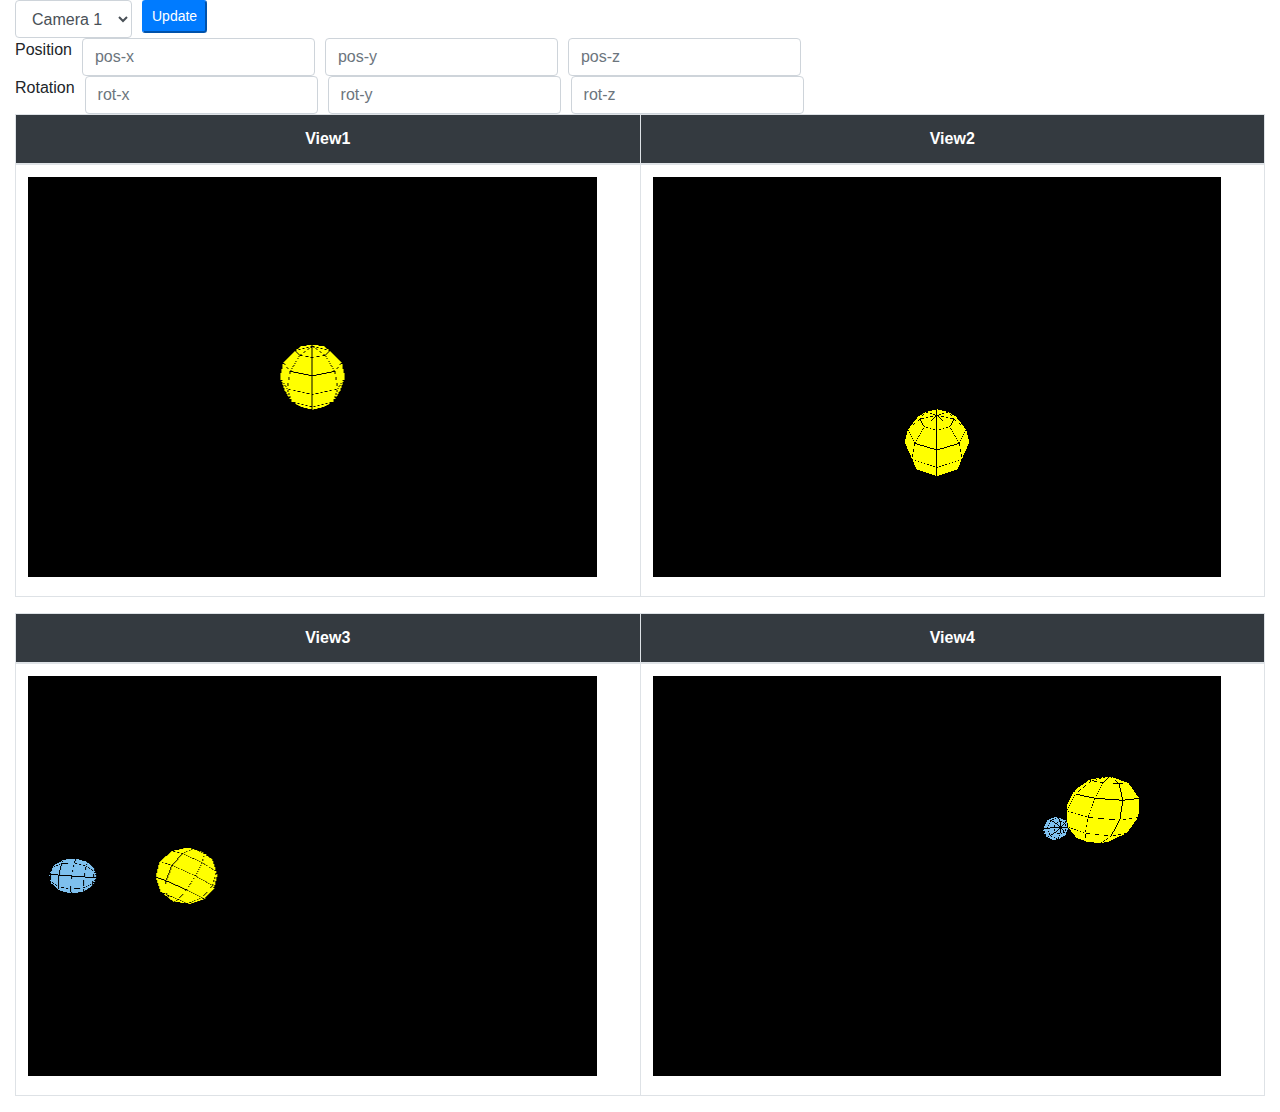
==== index.html @ ecc68f5f "Initial commit" ====
<!DOCTYPE html>
<html>

<head>
    <meta charset="utf-8">
    <title>Perspective</title>
    <link href="./css/base.css" rel="stylesheet">
    <link href="./css/bootstrap.min.css" rel="stylesheet">
    <script src="./js/three.js"></script>
    <script src="./js/app.js"></script>

    <style type="text/css">
        div.view {
            border: 2px solid red;
            margin: 5px;
        }
    </style>
</head>

<body>
    <div class="container-fluid">
        <div class="row">
            <div class="col-12">
                <div class="form-row">
                    <div class="col-auto">
                        <select class="form-control" id="selectedCamera" onchange="onSelectedCameraChange()">
                            <option value="camera1">Camera 1</option>
                            <option value="camera2">Camera 2</option>
                            <option value="camera3">Camera 3</option>
                            <option value="camera4">Camera 4</option>
                        </select>
                    </div>
                    <div class="col-auto">
                        <button class="btn-sm btn-primary" onclick="onUpdate()">Update</button>
                    </div>
                </div>
            </div>
            <div class="col-12">
                <div class="form-row">
                    <div class="col-auto">
                        <label>Position</label>
                    </div>
                    <div class="col-auto">
                        <input type="text" class="form-control" placeholder="pos-x" id="posx">
                    </div>
                    <div class="col-auto">
                        <input type="text" class="form-control" placeholder="pos-y" id="posy">
                    </div>
                    <div class="col-auto">
                        <input type="text" class="form-control" placeholder="pos-z" id="posz">
                    </div>
                </div>
                <div class="form-row">
                    <div class="col-auto">
                        <label>Rotation</label>
                    </div>
                    <div class="col-auto">
                        <input type="text" class="form-control" placeholder="rot-x" id="rotx">
                    </div>
                    <div class="col-auto">
                        <input type="text" class="form-control" placeholder="rot-y" id="roty">
                    </div>
                    <div class="col-auto">
                        <input type="text" class="form-control" placeholder="rot-z" id="rotz">
                    </div>
                </div>
            </div>
        </div>
        <div class="row">
            <div class="col-12">
                <table class="table table-bordered">
                    <thead class="bg-dark text-white">
                        <tr>
                            <th class="text-center">View1</th>
                            <th class="text-center">View2</th>
                        </tr>
                    </thead>
                    <tbody>
                        <tr>
                            <td>
                                <div id="view1">

                                </div>
                            </td>
                            <td>
                                <div id="view2">

                                </div>
                            </td>
                        </tr>
                    </tbody>
                </table>
                <table class="table table-bordered">
                    <thead class="bg-dark text-white">
                        <tr>
                            <th class="text-center">View3</th>
                            <th class="text-center">View4</th>
                        </tr>
                    </thead>
                    <tbody>
                        <tr>
                            <td>
                                <div id="view3">

                                </div>
                            </td>
                            <td>
                                <div id="view4">

                                </div>
                            </td>
                        </tr>
                    </tbody>
                </table>
            </div>
        </div>
    </div>
</body>

</html>
---- css/base.css ----
body {
    margin: 0;
}

canvas {
    width: 100%;
    height: 100%
}
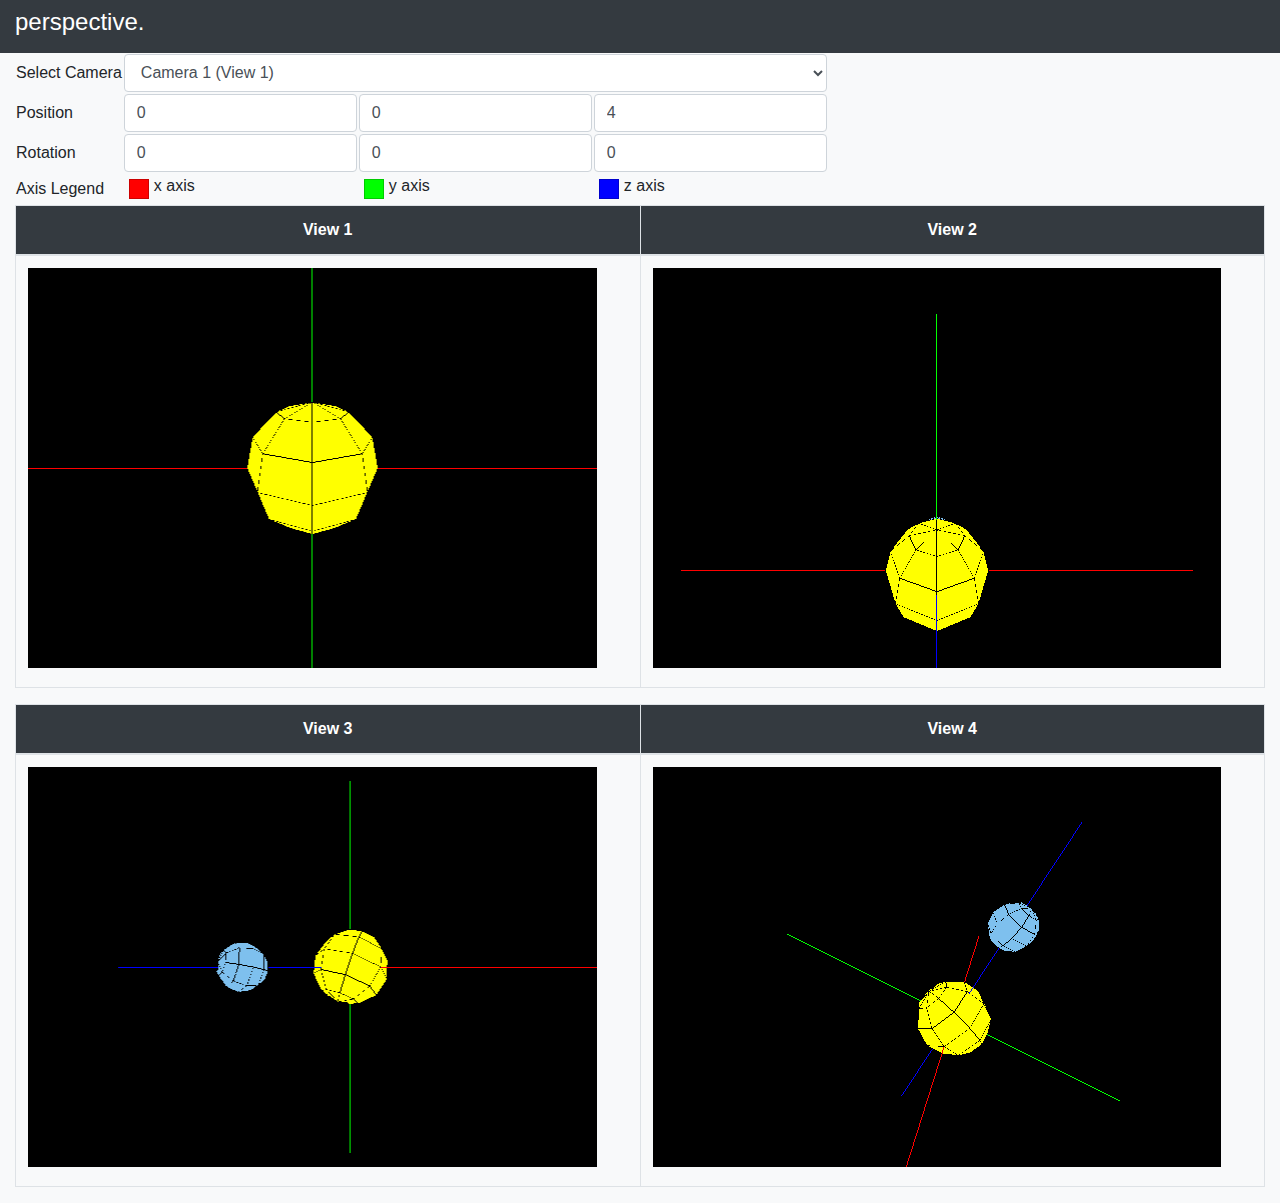
==== commit 14b4c20e: "Adjusted defaults & minor UI improvements" ====
--- a/index.html
+++ b/index.html
@@ -18,52 +18,71 @@
 </head>
 
 <body>
-    <div class="container-fluid">
+    <div class="container-fluid bg-light">
+        <div class="row py-2 bg-dark text-white">
+            <div class="col-12">
+                <h4>perspective.</h4>
+            </div>
+        </div>
         <div class="row">
             <div class="col-12">
-                <div class="form-row">
-                    <div class="col-auto">
-                        <select class="form-control" id="selectedCamera" onchange="onSelectedCameraChange()">
-                            <option value="camera1">Camera 1</option>
-                            <option value="camera2">Camera 2</option>
-                            <option value="camera3">Camera 3</option>
-                            <option value="camera4">Camera 4</option>
-                        </select>
-                    </div>
-                    <div class="col-auto">
-                        <button class="btn-sm btn-primary" onclick="onUpdate()">Update</button>
-                    </div>
-                </div>
-            </div>
-            <div class="col-12">
-                <div class="form-row">
-                    <div class="col-auto">
-                        <label>Position</label>
-                    </div>
-                    <div class="col-auto">
-                        <input type="text" class="form-control" placeholder="pos-x" id="posx">
-                    </div>
-                    <div class="col-auto">
-                        <input type="text" class="form-control" placeholder="pos-y" id="posy">
-                    </div>
-                    <div class="col-auto">
-                        <input type="text" class="form-control" placeholder="pos-z" id="posz">
-                    </div>
-                </div>
-                <div class="form-row">
-                    <div class="col-auto">
-                        <label>Rotation</label>
-                    </div>
-                    <div class="col-auto">
-                        <input type="text" class="form-control" placeholder="rot-x" id="rotx">
-                    </div>
-                    <div class="col-auto">
-                        <input type="text" class="form-control" placeholder="rot-y" id="roty">
-                    </div>
-                    <div class="col-auto">
-                        <input type="text" class="form-control" placeholder="rot-z" id="rotz">
-                    </div>
-                </div>
+                <table>
+                    <tr>
+                        <td>
+                            Select Camera
+                        </td>
+                        <td colspan="3">
+                            <select class="form-control" id="selectedCamera" onchange="onSelectedCameraChange()">
+                                <option value="camera1">Camera 1 (View 1)</option>
+                                <option value="camera2" disabled>Camera 2 (View 2)</option>
+                                <option value="camera3">Camera 3 (View 3)</option>
+                                <option value="camera4">Camera 4 (View 4)</option>
+                            </select>
+                        </td>
+                    </tr>
+                    <tr>
+                        <td>Position</td>
+                        <td>
+                            <input type="number" class="form-control" placeholder="pos-x" id="posx"
+                                onchange="onUpdate()">
+                        </td>
+                        <td>
+                            <input type="number" class="form-control" placeholder="pos-y" id="posy"
+                                onchange="onUpdate()">
+                        </td>
+                        <td>
+                            <input type="number" class="form-control" placeholder="pos-z" id="posz"
+                                onchange="onUpdate()">
+                        </td>
+                    </tr>
+                    <tr>
+                        <td>Rotation</td>
+                        <td>
+                            <input type="number" class="form-control" placeholder="rot-x" id="rotx"
+                                onchange="onUpdate()">
+                        </td>
+                        <td>
+                            <input type="number" class="form-control" placeholder="rot-y" id="roty"
+                                onchange="onUpdate()">
+                        </td>
+                        <td>
+                            <input type="number" class="form-control" placeholder="rot-z" id="rotz"
+                                onchange="onUpdate()">
+                        </td>
+                    </tr>
+                    <tr>
+                        <td>Axis Legend</td>
+                        <td>
+                            <div class="color-legend x-axis-legend"></div> x axis
+                        </td>
+                        <td>
+                            <div class="color-legend y-axis-legend"></div> y axis
+                        </td>
+                        <td>
+                            <div class="color-legend z-axis-legend"></div> z axis
+                        </td>
+                    </tr>
+                </table>
             </div>
         </div>
         <div class="row">
@@ -71,8 +90,8 @@
                 <table class="table table-bordered">
                     <thead class="bg-dark text-white">
                         <tr>
-                            <th class="text-center">View1</th>
-                            <th class="text-center">View2</th>
+                            <th class="text-center">View 1</th>
+                            <th class="text-center">View 2</th>
                         </tr>
                     </thead>
                     <tbody>
@@ -93,8 +112,8 @@
                 <table class="table table-bordered">
                     <thead class="bg-dark text-white">
                         <tr>
-                            <th class="text-center">View3</th>
-                            <th class="text-center">View4</th>
+                            <th class="text-center">View 3</th>
+                            <th class="text-center">View 4</th>
                         </tr>
                     </thead>
                     <tbody>
--- a/css/base.css
+++ b/css/base.css
@@ -5,4 +5,24 @@
 canvas {
     width: 100%;
     height: 100%
+}
+
+.color-legend {
+    float: left;
+    width: 20px;
+    height: 20px;
+    margin: 5px;
+    border: 1px solid rgba(0, 0, 0, .2);
+}
+  
+.x-axis-legend {
+    background: #ff0000;
+}
+
+.y-axis-legend {
+    background: #00ff00;
+}
+
+.z-axis-legend {
+    background: #0000ff;
 }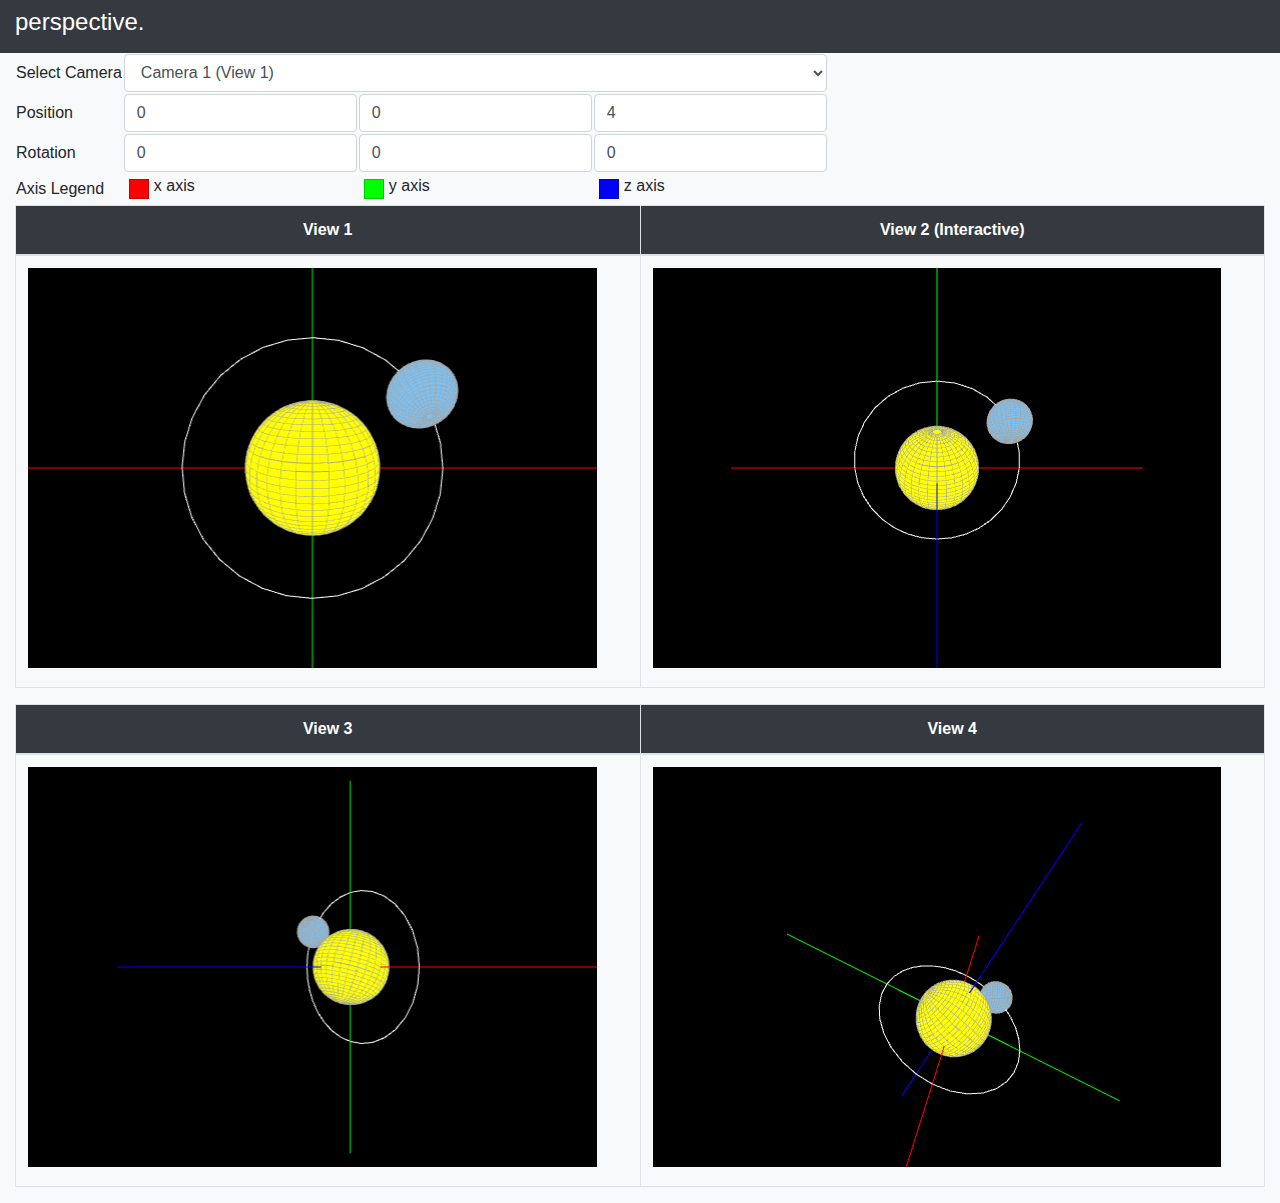
==== commit 1b13d30c: "Add interactive view" ====
--- a/index.html
+++ b/index.html
@@ -7,6 +7,7 @@
     <link href="./css/base.css" rel="stylesheet">
     <link href="./css/bootstrap.min.css" rel="stylesheet">
     <script src="./js/three.js"></script>
+    <script src="./js/orbitControls.js"></script>
     <script src="./js/app.js"></script>
 
     <style type="text/css">
@@ -34,7 +35,6 @@
                         <td colspan="3">
                             <select class="form-control" id="selectedCamera" onchange="onSelectedCameraChange()">
                                 <option value="camera1">Camera 1 (View 1)</option>
-                                <option value="camera2" disabled>Camera 2 (View 2)</option>
                                 <option value="camera3">Camera 3 (View 3)</option>
                                 <option value="camera4">Camera 4 (View 4)</option>
                             </select>
@@ -91,7 +91,7 @@
                     <thead class="bg-dark text-white">
                         <tr>
                             <th class="text-center">View 1</th>
-                            <th class="text-center">View 2</th>
+                            <th class="text-center">View 2 (Interactive)</th>
                         </tr>
                     </thead>
                     <tbody>
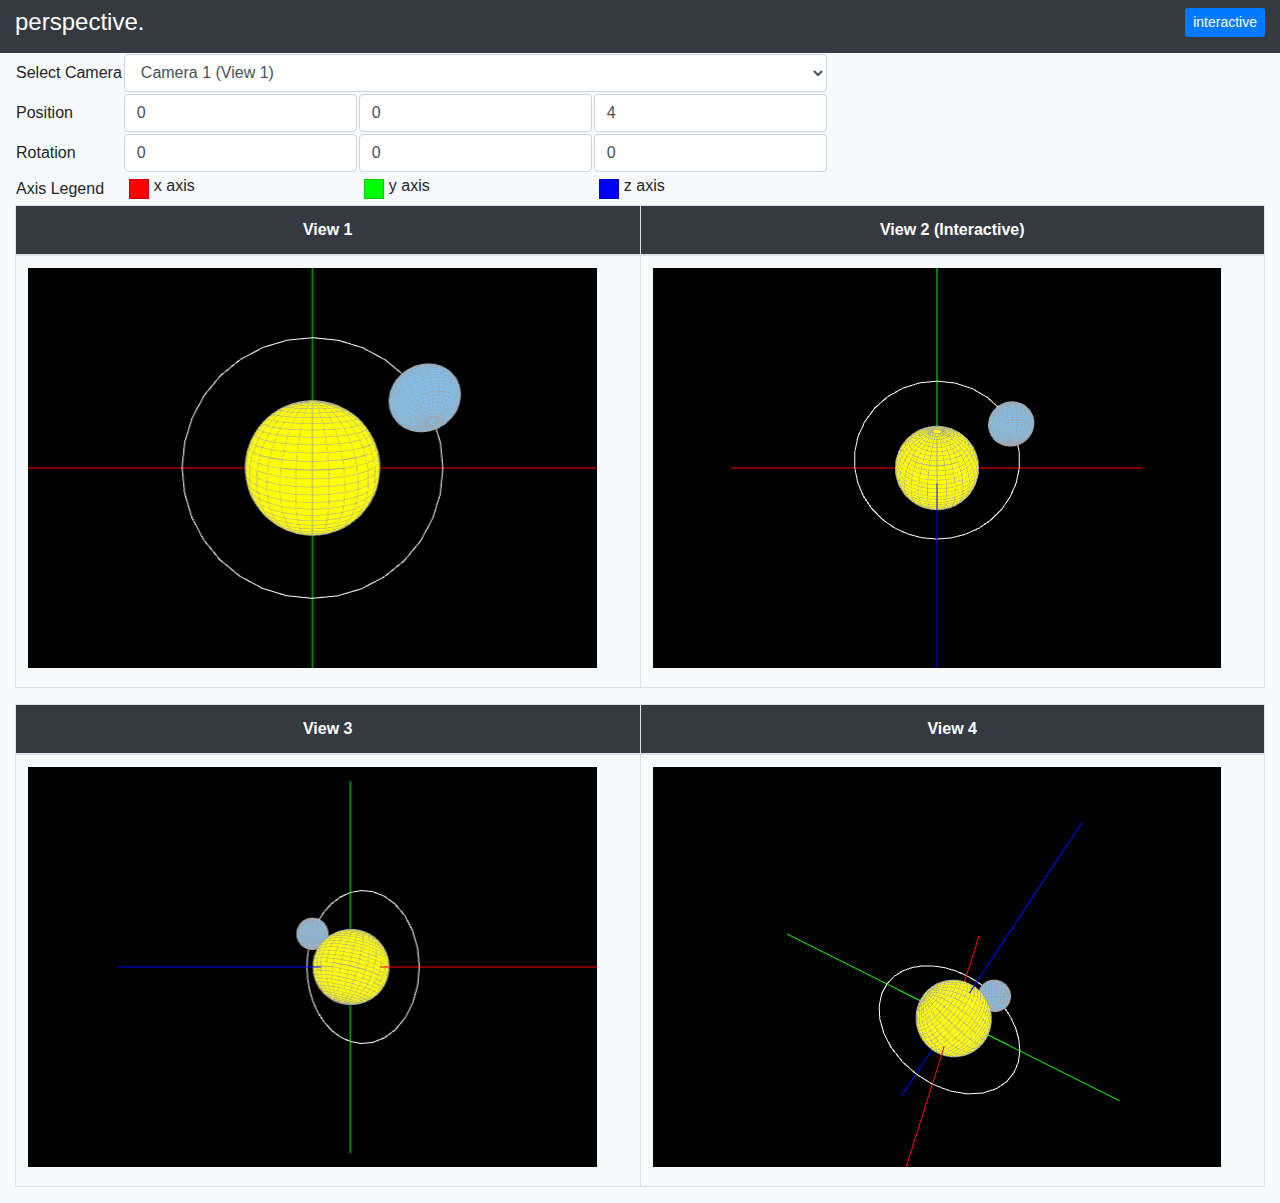
==== commit e65a00a4: "Add page with single interactive view" ====
--- a/index.html
+++ b/index.html
@@ -21,8 +21,11 @@
 <body>
     <div class="container-fluid bg-light">
         <div class="row py-2 bg-dark text-white">
-            <div class="col-12">
+            <div class="col-sm-12 col-md-9">
                 <h4>perspective.</h4>
+            </div>
+            <div class="col-sm-12 col-md">
+                <a class="float-right btn-sm btn-primary" href="./interactive.html">interactive</a>
             </div>
         </div>
         <div class="row">
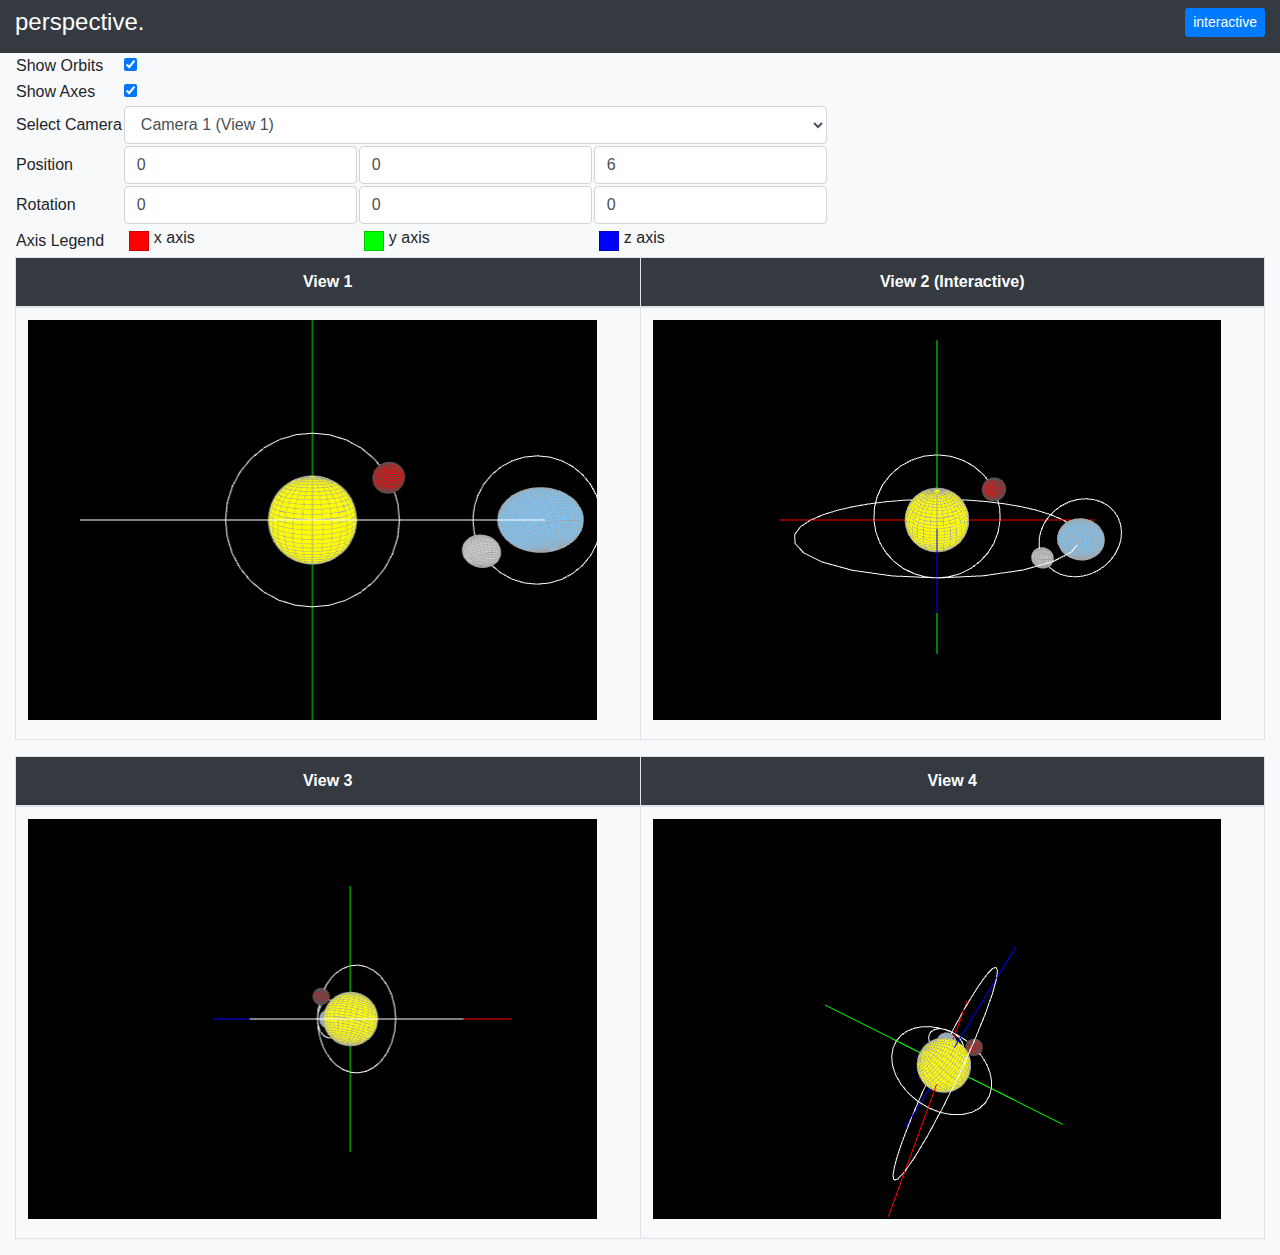
==== commit b3fdc308: "Added another planet, added few settings to show/hide orbit, axes" ====
--- a/index.html
+++ b/index.html
@@ -31,6 +31,18 @@
         <div class="row">
             <div class="col-12">
                 <table>
+                    <tr>
+                        <td>Show Orbits</td>
+                        <td>
+                            <input type='checkbox' onchange="onOrbitSettingChange(this)" checked>
+                        </td>
+                    </tr>
+                    <tr>
+                        <td>Show Axes</td>
+                        <td>
+                            <input type='checkbox' onchange="onAxesSettingChange(this)" checked>
+                        </td>
+                    </tr>
                     <tr>
                         <td>
                             Select Camera
@@ -73,7 +85,7 @@
                                 onchange="onUpdate()">
                         </td>
                     </tr>
-                    <tr>
+                    <tr id="axisLegend">
                         <td>Axis Legend</td>
                         <td>
                             <div class="color-legend x-axis-legend"></div> x axis
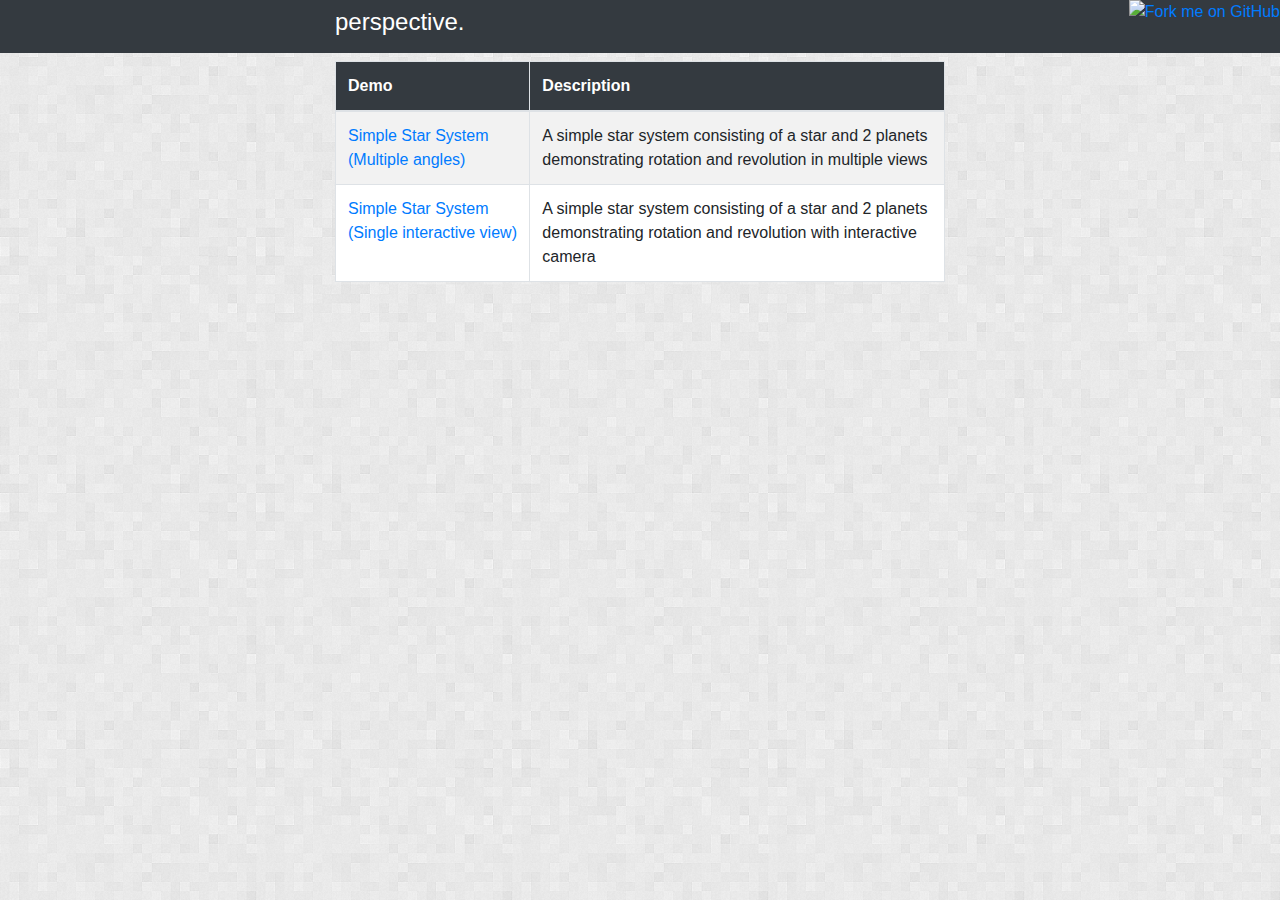
==== commit c08a1c3f: "cleanup, update README" ====
--- a/index.html
+++ b/index.html
@@ -1,148 +1,50 @@
 <!DOCTYPE html>
-<html>
+<html lang="en">
 
 <head>
-    <meta charset="utf-8">
-    <title>Perspective</title>
-    <link href="./css/base.css" rel="stylesheet">
+    <meta charset="UTF-8">
+    <meta name="viewport" content="width=device-width, initial-scale=1.0">
+    <meta http-equiv="X-UA-Compatible" content="ie=edge">
+    <title>perspecive.</title>
     <link href="./css/bootstrap.min.css" rel="stylesheet">
-    <script src="./js/three.js"></script>
-    <script src="./js/orbitControls.js"></script>
-    <script src="./js/app.js"></script>
+    <style>
+        body {
+            background-image: url('./assets/patterns/bright_squares256.png');
+        }
 
-    <style type="text/css">
-        div.view {
-            border: 2px solid red;
-            margin: 5px;
+        table {
+            background-color: #fff;
         }
     </style>
 </head>
 
 <body>
-    <div class="container-fluid bg-light">
+    <a href="https://github.com/cyberpirate92/perspective/"><img
+            style="position: absolute; top: 0; right: 0; border: 0;"
+            src="https://s3.amazonaws.com/github/ribbons/forkme_right_darkblue_121621.png" alt="Fork me on GitHub"></a>
+    <div class="container-fluid">
         <div class="row py-2 bg-dark text-white">
-            <div class="col-sm-12 col-md-9">
+            <div class="col-sm-12 offset-md-3 col-md-6">
                 <h4>perspective.</h4>
             </div>
-            <div class="col-sm-12 col-md">
-                <a class="float-right btn-sm btn-primary" href="./interactive.html">interactive</a>
-            </div>
         </div>
-        <div class="row">
-            <div class="col-12">
-                <table>
-                    <tr>
-                        <td>Show Orbits</td>
-                        <td>
-                            <input type='checkbox' onchange="onOrbitSettingChange(this)" checked>
-                        </td>
-                    </tr>
-                    <tr>
-                        <td>Show Axes</td>
-                        <td>
-                            <input type='checkbox' onchange="onAxesSettingChange(this)" checked>
-                        </td>
-                    </tr>
-                    <tr>
-                        <td>
-                            Select Camera
-                        </td>
-                        <td colspan="3">
-                            <select class="form-control" id="selectedCamera" onchange="onSelectedCameraChange()">
-                                <option value="camera1">Camera 1 (View 1)</option>
-                                <option value="camera3">Camera 3 (View 3)</option>
-                                <option value="camera4">Camera 4 (View 4)</option>
-                            </select>
-                        </td>
-                    </tr>
-                    <tr>
-                        <td>Position</td>
-                        <td>
-                            <input type="number" class="form-control" placeholder="pos-x" id="posx"
-                                onchange="onUpdate()">
-                        </td>
-                        <td>
-                            <input type="number" class="form-control" placeholder="pos-y" id="posy"
-                                onchange="onUpdate()">
-                        </td>
-                        <td>
-                            <input type="number" class="form-control" placeholder="pos-z" id="posz"
-                                onchange="onUpdate()">
-                        </td>
-                    </tr>
-                    <tr>
-                        <td>Rotation</td>
-                        <td>
-                            <input type="number" class="form-control" placeholder="rot-x" id="rotx"
-                                onchange="onUpdate()">
-                        </td>
-                        <td>
-                            <input type="number" class="form-control" placeholder="rot-y" id="roty"
-                                onchange="onUpdate()">
-                        </td>
-                        <td>
-                            <input type="number" class="form-control" placeholder="rot-z" id="rotz"
-                                onchange="onUpdate()">
-                        </td>
-                    </tr>
-                    <tr id="axisLegend">
-                        <td>Axis Legend</td>
-                        <td>
-                            <div class="color-legend x-axis-legend"></div> x axis
-                        </td>
-                        <td>
-                            <div class="color-legend y-axis-legend"></div> y axis
-                        </td>
-                        <td>
-                            <div class="color-legend z-axis-legend"></div> z axis
-                        </td>
-                    </tr>
-                </table>
-            </div>
-        </div>
-        <div class="row">
-            <div class="col-12">
-                <table class="table table-bordered">
+        <div class="row pt-2">
+            <div class="col-sm-12 offset-md-3 col-md-6">
+                <table class="table table-bordered table-striped">
                     <thead class="bg-dark text-white">
                         <tr>
-                            <th class="text-center">View 1</th>
-                            <th class="text-center">View 2 (Interactive)</th>
+                            <th>Demo</th>
+                            <th>Description</th>
                         </tr>
                     </thead>
                     <tbody>
                         <tr>
-                            <td>
-                                <div id="view1">
-
-                                </div>
-                            </td>
-                            <td>
-                                <div id="view2">
-
-                                </div>
-                            </td>
+                            <td><a href="./views.html">Simple Star System (Multiple angles)</a></td>
+                            <td>A simple star system consisting of a star and 2 planets demonstrating rotation and revolution in multiple views</td>
                         </tr>
-                    </tbody>
-                </table>
-                <table class="table table-bordered">
-                    <thead class="bg-dark text-white">
                         <tr>
-                            <th class="text-center">View 3</th>
-                            <th class="text-center">View 4</th>
-                        </tr>
-                    </thead>
-                    <tbody>
-                        <tr>
-                            <td>
-                                <div id="view3">
-
-                                </div>
-                            </td>
-                            <td>
-                                <div id="view4">
-
-                                </div>
-                            </td>
+                            <td><a href="./interactive.html">Simple Star System (Single interactive view)</a></td>
+                            <td>A simple star system consisting of a star and 2 planets demonstrating rotation and revolution with interactive camera</td>
                         </tr>
                     </tbody>
                 </table>
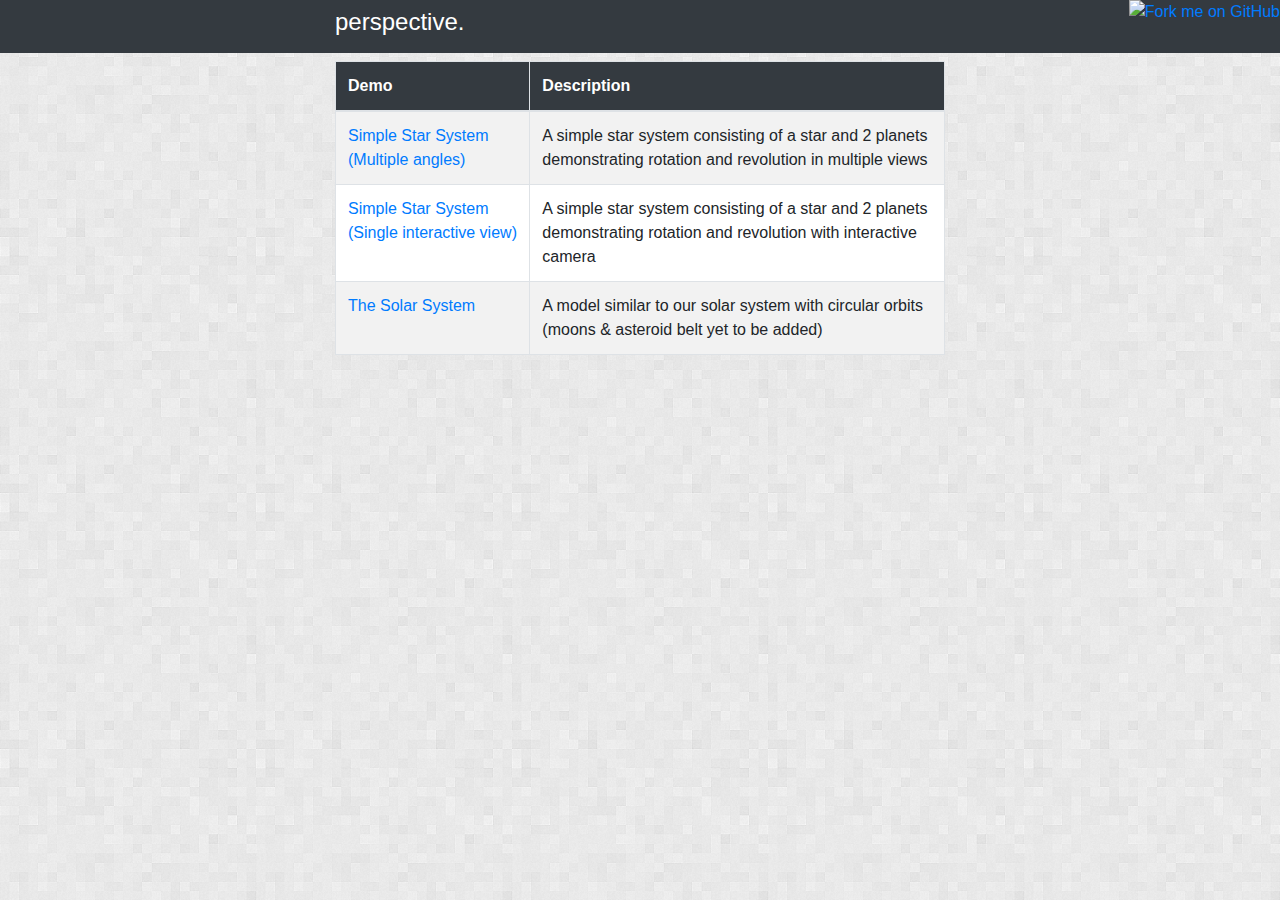
==== commit 0c1c81b1: "Added solar system model" ====
--- a/index.html
+++ b/index.html
@@ -46,6 +46,10 @@
                             <td><a href="./interactive.html">Simple Star System (Single interactive view)</a></td>
                             <td>A simple star system consisting of a star and 2 planets demonstrating rotation and revolution with interactive camera</td>
                         </tr>
+                        <tr>
+                            <td><a href="./starSystem.html">The Solar System</a></td>
+                            <td>A model similar to our solar system with circular orbits (moons & asteroid belt yet to be added)</td>
+                        </tr>
                     </tbody>
                 </table>
             </div>
